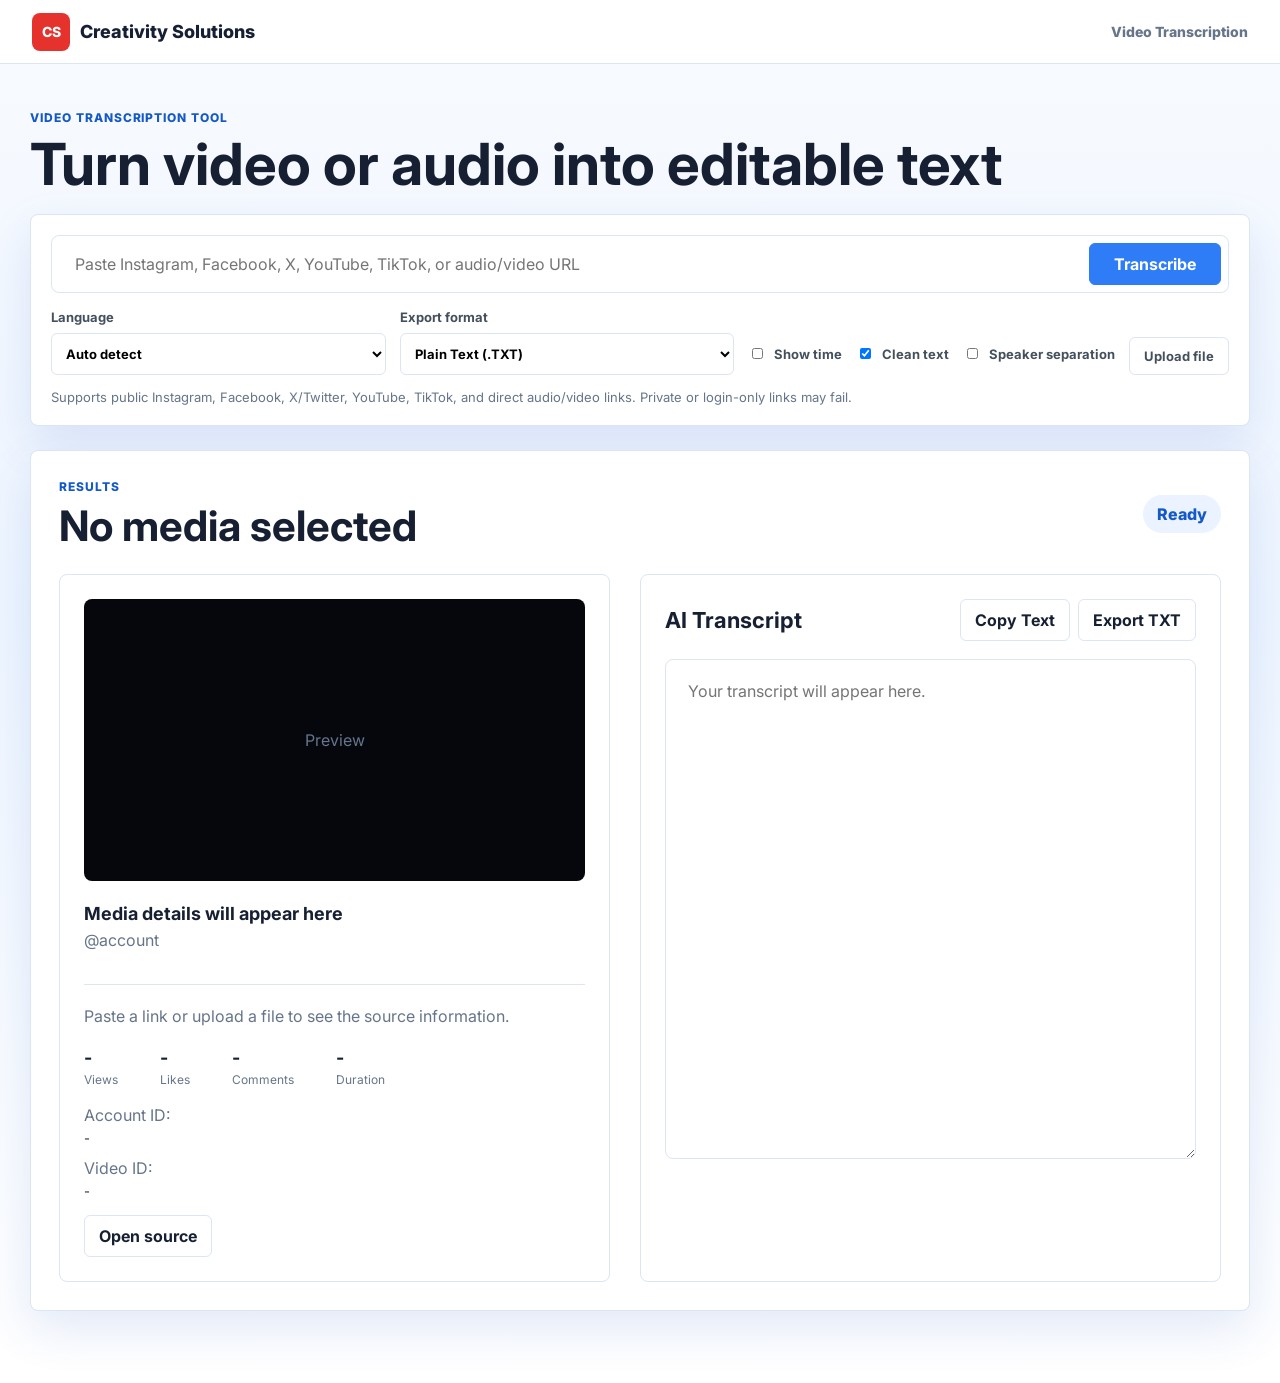
==== tools/video_transcription/frontend/index.html @ 7ec8ebfe "Add Creativity Solutions tool hub" ====
<!doctype html>
<html lang="en">
  <head>
    <meta charset="UTF-8" />
    <meta name="viewport" content="width=device-width, initial-scale=1.0" />
    <title>Video Transcription</title>
    <link rel="preconnect" href="https://fonts.googleapis.com" />
    <link rel="preconnect" href="https://fonts.gstatic.com" crossorigin />
    <link href="https://fonts.googleapis.com/css2?family=Inter:wght@400;500;600;700;800&display=swap" rel="stylesheet" />
    <link rel="stylesheet" href="styles.css?v=cs-logo" />
  </head>
  <body>
    <header class="site-header">
      <a class="brand" href="/" aria-label="Creativity Solutions home">
        <span class="brand-mark">CS</span>
        <span>Creativity Solutions</span>
      </a>
      <span class="tool-name">Video Transcription</span>
    </header>

    <main id="top" class="app-shell">
      <section class="intro">
        <p class="eyebrow">VIDEO TRANSCRIPTION TOOL</p>
        <h1>Turn video or audio into editable text</h1>
      </section>

      <section class="input-panel">
        <form class="transcript-form" id="transcriptForm" aria-label="Transcribe from link">
          <label class="sr-only" for="videoUrl">Media URL</label>
          <input id="videoUrl" name="videoUrl" type="url" placeholder="Paste Instagram, Facebook, X, YouTube, TikTok, or audio/video URL" autocomplete="url" />
          <button type="submit">Transcribe</button>
        </form>

            <div class="control-row">
          <label>
            Language
            <select id="language">
              <option selected>Auto detect</option>
              <option>English</option>
              <option>Arabic</option>
              <option>Spanish</option>
              <option>French</option>
              <option>Chinese</option>
              <option>German</option>
              <option>Italian</option>
              <option>Portuguese</option>
            </select>
          </label>

          <label>
            Export format
            <select id="format">
              <option value="txt">Plain Text (.TXT)</option>
              <option value="srt">Subtitles (.SRT)</option>
              <option value="vtt">Web Tracks (.VTT)</option>
            </select>
          </label>

          <label class="toggle"><input id="timestamps" type="checkbox" /> Show time</label>
          <label class="toggle"><input id="cleanFillers" type="checkbox" checked /> Clean text</label>
          <label class="toggle"><input id="speakerSeparation" type="checkbox" /> Speaker separation</label>

          <div class="upload-strip">
              <label for="mediaFile">Upload file</label>
              <input id="mediaFile" type="file" accept="audio/*,video/*" />
            </div>
          <p class="quality-note">Supports public Instagram, Facebook, X/Twitter, YouTube, TikTok, and direct audio/video links. Private or login-only links may fail.</p>
          </div>
      </section>

      <section class="tool-panel" id="toolPanel" aria-live="polite">
        <div class="tool-header">
          <div>
            <p class="eyebrow">RESULTS</p>
            <h2 id="detectedPlatform">No media selected</h2>
          </div>
          <div class="status" id="status">Ready</div>
        </div>

        <div class="progress" hidden id="progress"><span></span></div>
        <div class="process-note" id="processNote" hidden>Preparing...</div>

        <div class="results-grid">
          <section class="media-card">
            <div class="media-preview" id="mediaPreview">
              <span>Preview</span>
            </div>

            <div class="media-title-row">
              <div>
                <h3 id="mediaTitle">Media details will appear here</h3>
                <p id="mediaAccount">@account</p>
              </div>
            </div>

            <p class="media-description" id="mediaDescription">Paste a link or upload a file to see the source information.</p>

            <div class="stats-row">
              <div><strong id="mediaViews">-</strong><span>Views</span></div>
              <div><strong id="mediaLikes">-</strong><span>Likes</span></div>
              <div><strong id="mediaComments">-</strong><span>Comments</span></div>
              <div><strong id="mediaDuration">-</strong><span>Duration</span></div>
            </div>

            <div class="id-list">
              <div><span>Account ID:</span><code id="mediaAccountId">-</code></div>
              <div><span>Video ID:</span><code id="mediaId">-</code></div>
            </div>

            <a class="source-link" id="sourceLink" href="#" target="_blank" rel="noreferrer" hidden>Open source</a>
          </section>

          <section class="transcript-card">
            <div class="transcript-header">
              <h3>AI Transcript</h3>
              <div class="transcript-actions">
                <button id="copyBtn" type="button">Copy Text</button>
                <button id="downloadBtn" type="button">Export</button>
              </div>
            </div>
            <textarea id="transcriptOutput" spellcheck="false" placeholder="Your transcript will appear here."></textarea>
          </section>
        </div>
      </section>
    </main>

    <div class="toast" id="toast" role="status" aria-live="polite" hidden></div>
    <script src="app.js"></script>
  </body>
</html>
---- tools/video_transcription/frontend/styles.css ----
:root {
  --blue: #2f7df6;
  --blue-dark: #1559c7;
  --green: #009b5a;
  --ink: #172033;
  --muted: #66758a;
  --line: #dbe5f3;
  --panel: #ffffff;
  --soft: #f5f8ff;
  --shadow: 0 18px 48px rgba(26, 86, 190, 0.12);
}

* {
  box-sizing: border-box;
}

body {
  margin: 0;
  min-height: 100vh;
  font-family: Inter, Arial, sans-serif;
  color: var(--ink);
  background: linear-gradient(180deg, #f8fbff 0%, #eef5ff 44%, #ffffff 100%);
}

button,
input,
select,
textarea {
  font: inherit;
}

a {
  color: inherit;
  text-decoration: none;
}

.site-header {
  position: sticky;
  top: 0;
  z-index: 20;
  display: flex;
  align-items: center;
  justify-content: space-between;
  gap: 18px;
  height: 64px;
  padding: 0 32px;
  border-bottom: 1px solid var(--line);
  background: rgba(255, 255, 255, 0.92);
  backdrop-filter: blur(16px);
}

.brand {
  display: flex;
  align-items: center;
  gap: 10px;
  font-size: 18px;
  font-weight: 800;
  white-space: nowrap;
}

.brand-mark {
  display: grid;
  width: 38px;
  height: 38px;
  place-items: center;
  border-radius: 8px;
  color: #fff;
  background: #e5322d;
  font-size: 14px;
}

.tool-name {
  color: var(--muted);
  font-size: 14px;
  font-weight: 800;
  text-align: right;
}

.app-shell {
  width: min(1220px, calc(100% - 40px));
  margin: 0 auto;
  padding: 46px 0 72px;
}

.intro {
  margin-bottom: 18px;
}

.eyebrow {
  margin: 0 0 8px;
  color: var(--blue-dark);
  font-size: 12px;
  font-weight: 800;
  letter-spacing: 0.08em;
}

h1,
h2,
h3,
p {
  margin-top: 0;
}

h1 {
  margin-bottom: 0;
  font-size: clamp(38px, 6vw, 58px);
  line-height: 1.08;
}

.input-panel,
.tool-panel,
.media-card,
.transcript-card {
  border: 1px solid var(--line);
  border-radius: 8px;
  background: var(--panel);
}

.input-panel,
.tool-panel {
  box-shadow: var(--shadow);
}

.input-panel {
  display: grid;
  gap: 16px;
  margin-bottom: 24px;
  padding: 20px;
}

.transcript-form {
  display: flex;
  min-height: 56px;
  padding: 7px;
  border: 1px solid var(--line);
  border-radius: 8px;
  background: #fff;
}

.transcript-form input {
  flex: 1;
  min-width: 0;
  border: 0;
  outline: 0;
  padding: 0 16px;
  color: var(--ink);
}

.transcript-form button,
.transcript-actions button,
.upload-strip label,
.source-link {
  border: 1px solid var(--line);
  border-radius: 6px;
  padding: 10px 14px;
  background: #fff;
  color: var(--ink);
  font-weight: 700;
  cursor: pointer;
}

.transcript-actions button.success {
  border-color: #16a34a;
  color: #166534;
  background: #dcfce7;
}

.transcript-form button {
  border-color: var(--blue);
  color: #fff;
  background: var(--blue);
  padding-inline: 24px;
}

.control-row {
  display: grid;
  grid-template-columns: 1fr 1fr auto auto auto auto;
  align-items: end;
  gap: 14px;
}

.control-row label {
  display: grid;
  gap: 8px;
  color: #44505d;
  font-size: 13px;
  font-weight: 700;
}

.control-row select {
  min-height: 42px;
  border: 1px solid var(--line);
  border-radius: 6px;
  padding: 0 10px;
  background: #fff;
}

.toggle {
  grid-template-columns: 18px max-content;
  align-items: center;
  min-height: 42px;
}

.upload-strip input {
  position: absolute;
  width: 1px;
  height: 1px;
  overflow: hidden;
  opacity: 0;
}

.quality-note {
  grid-column: 1 / -1;
  margin: 0;
  color: var(--muted);
  font-size: 13px;
}

.tool-panel {
  padding: 28px;
}

.tool-header,
.transcript-header,
.media-title-row,
.stats-row {
  display: flex;
  align-items: center;
  justify-content: space-between;
  gap: 18px;
}

.tool-header {
  min-width: 0;
}

.tool-header > div:first-child {
  min-width: 0;
}

.tool-header h2 {
  margin-bottom: 0;
  font-size: clamp(28px, 4vw, 42px);
  overflow-wrap: anywhere;
  line-height: 1.15;
}

.status {
  flex: 0 0 auto;
  padding: 9px 14px;
  border-radius: 999px;
  color: var(--blue-dark);
  background: #eaf3ff;
  font-weight: 800;
}

.progress {
  height: 8px;
  margin: 18px 0 0;
  overflow: hidden;
  border-radius: 999px;
  background: #e7eefb;
}

.progress span {
  display: block;
  width: 45%;
  height: 100%;
  border-radius: inherit;
  background: linear-gradient(90deg, var(--blue), #6d5dfc);
  animation: loading 1.1s infinite ease-in-out;
}

.process-note {
  margin-top: 10px;
  color: var(--muted);
  font-size: 14px;
}

@keyframes loading {
  0% {
    transform: translateX(-80%);
  }
  100% {
    transform: translateX(240%);
  }
}

@keyframes pulse {
  0%,
  100% {
    opacity: 0.45;
  }
  50% {
    opacity: 1;
  }
}

.results-grid {
  display: grid;
  grid-template-columns: minmax(340px, 0.95fr) minmax(420px, 1fr);
  gap: 30px;
  margin-top: 24px;
}

.media-card,
.transcript-card {
  padding: 24px;
}

.media-preview {
  display: grid;
  width: 100%;
  aspect-ratio: 16 / 9;
  max-height: 520px;
  place-items: center;
  overflow: hidden;
  border-radius: 8px;
  color: var(--muted);
  background: #05070d;
  text-align: center;
  padding: 16px;
}

.media-preview.portrait {
  width: min(100%, 330px);
  aspect-ratio: 9 / 16;
  margin-inline: auto;
}

.media-preview.square {
  width: min(100%, 430px);
  aspect-ratio: 1 / 1;
  margin-inline: auto;
}

.media-preview.loading span {
  animation: pulse 1.1s ease-in-out infinite;
}

.media-preview img,
.media-preview video {
  width: 100%;
  height: 100%;
  object-fit: contain;
  background: #05070d;
}

.poster-button {
  position: relative;
  width: 100%;
  height: 100%;
  overflow: hidden;
  border: 0;
  padding: 0;
  background: #05070d;
  cursor: pointer;
}

.poster-button img {
  display: block;
  width: 100%;
  height: 100%;
  object-fit: contain;
}

.poster-button.poster-failed {
  display: grid;
  place-items: center;
  color: #dbeafe;
  font-weight: 800;
}


.media-title-row {
  align-items: flex-start;
  margin-top: 22px;
  padding-bottom: 18px;
  border-bottom: 1px solid var(--line);
}

.media-title-row h3 {
  margin-bottom: 6px;
  font-size: 18px;
  overflow-wrap: anywhere;
}

.media-title-row p,
.media-description,
.stats-row span,
.id-list span {
  color: var(--muted);
}

.media-description {
  margin: 18px 0;
  line-height: 1.65;
}

.stats-row {
  justify-content: flex-start;
  gap: 42px;
  margin-bottom: 18px;
}

.stats-row div {
  display: grid;
  gap: 4px;
}

.stats-row strong {
  font-size: 18px;
}

.stats-row span {
  font-size: 12px;
}

.id-list {
  display: grid;
  gap: 12px;
  margin-bottom: 16px;
}

.id-list div {
  display: grid;
  gap: 5px;
}

.id-list code {
  font-family: Inter, Arial, sans-serif;
  font-size: 13px;
}

.source-link {
  display: inline-flex;
  align-items: center;
}

.transcript-card {
  min-width: 0;
}

.transcript-header {
  margin-bottom: 18px;
}

.transcript-header h3 {
  margin-bottom: 0;
  font-size: 22px;
}

.transcript-actions {
  display: flex;
  gap: 8px;
}

textarea {
  width: 100%;
  min-height: 500px;
  resize: vertical;
  border: 1px solid var(--line);
  border-radius: 8px;
  outline: 0;
  padding: 18px 22px;
  color: #111827;
  line-height: 1.7;
  background: #fff;
}

textarea[dir="rtl"] {
  text-align: right;
}

textarea::selection {
  background: #dbeafe;
}

.sr-only {
  position: absolute;
  width: 1px;
  height: 1px;
  overflow: hidden;
  clip: rect(0, 0, 0, 0);
}

.toast {
  position: fixed;
  right: 24px;
  bottom: 24px;
  z-index: 40;
  max-width: min(360px, calc(100vw - 32px));
  border-radius: 8px;
  padding: 14px 16px;
  color: #fff;
  background: #172033;
  font-weight: 800;
  box-shadow: 0 18px 48px rgba(15, 23, 42, 0.24);
}

.toast.success {
  background: #16a34a;
}

.toast.error {
  background: #dc2626;
}

@media (max-width: 980px) {
  .control-row,
  .results-grid {
    grid-template-columns: 1fr;
  }

  .transcript-form,
  .tool-header,
  .transcript-header,
  .stats-row {
    align-items: stretch;
    flex-direction: column;
  }

  .transcript-form {
    display: grid;
  }

  .transcript-form input,
  .transcript-form button {
    min-height: 48px;
  }
}

@media (max-width: 560px) {
  .site-header {
    height: auto;
    align-items: flex-start;
    flex-direction: column;
    padding: 16px 20px;
  }

  .tool-name {
    text-align: left;
  }
}
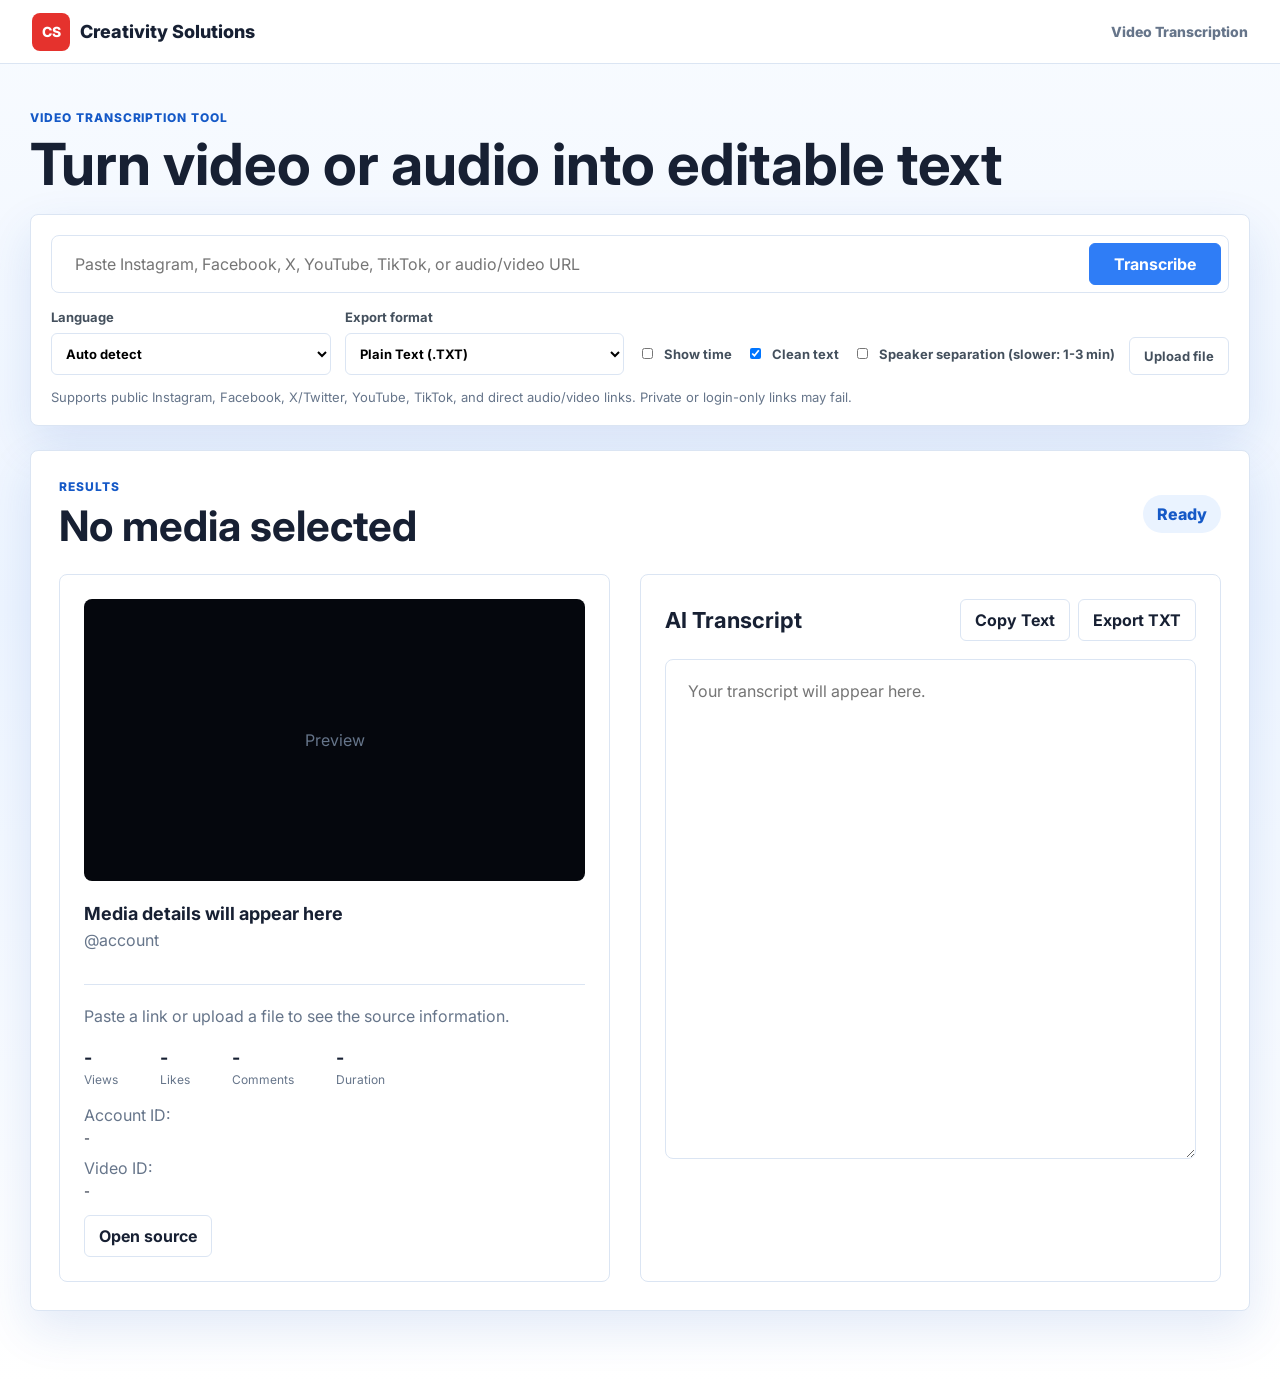
==== commit 582f86fd: "Clarify slower speaker separation mode" ====
--- a/tools/video_transcription/frontend/index.html
+++ b/tools/video_transcription/frontend/index.html
@@ -58,7 +58,7 @@
 
           <label class="toggle"><input id="timestamps" type="checkbox" /> Show time</label>
           <label class="toggle"><input id="cleanFillers" type="checkbox" checked /> Clean text</label>
-          <label class="toggle"><input id="speakerSeparation" type="checkbox" /> Speaker separation</label>
+          <label class="toggle"><input id="speakerSeparation" type="checkbox" /> Speaker separation (slower: 1-3 min)</label>
 
           <div class="upload-strip">
               <label for="mediaFile">Upload file</label>
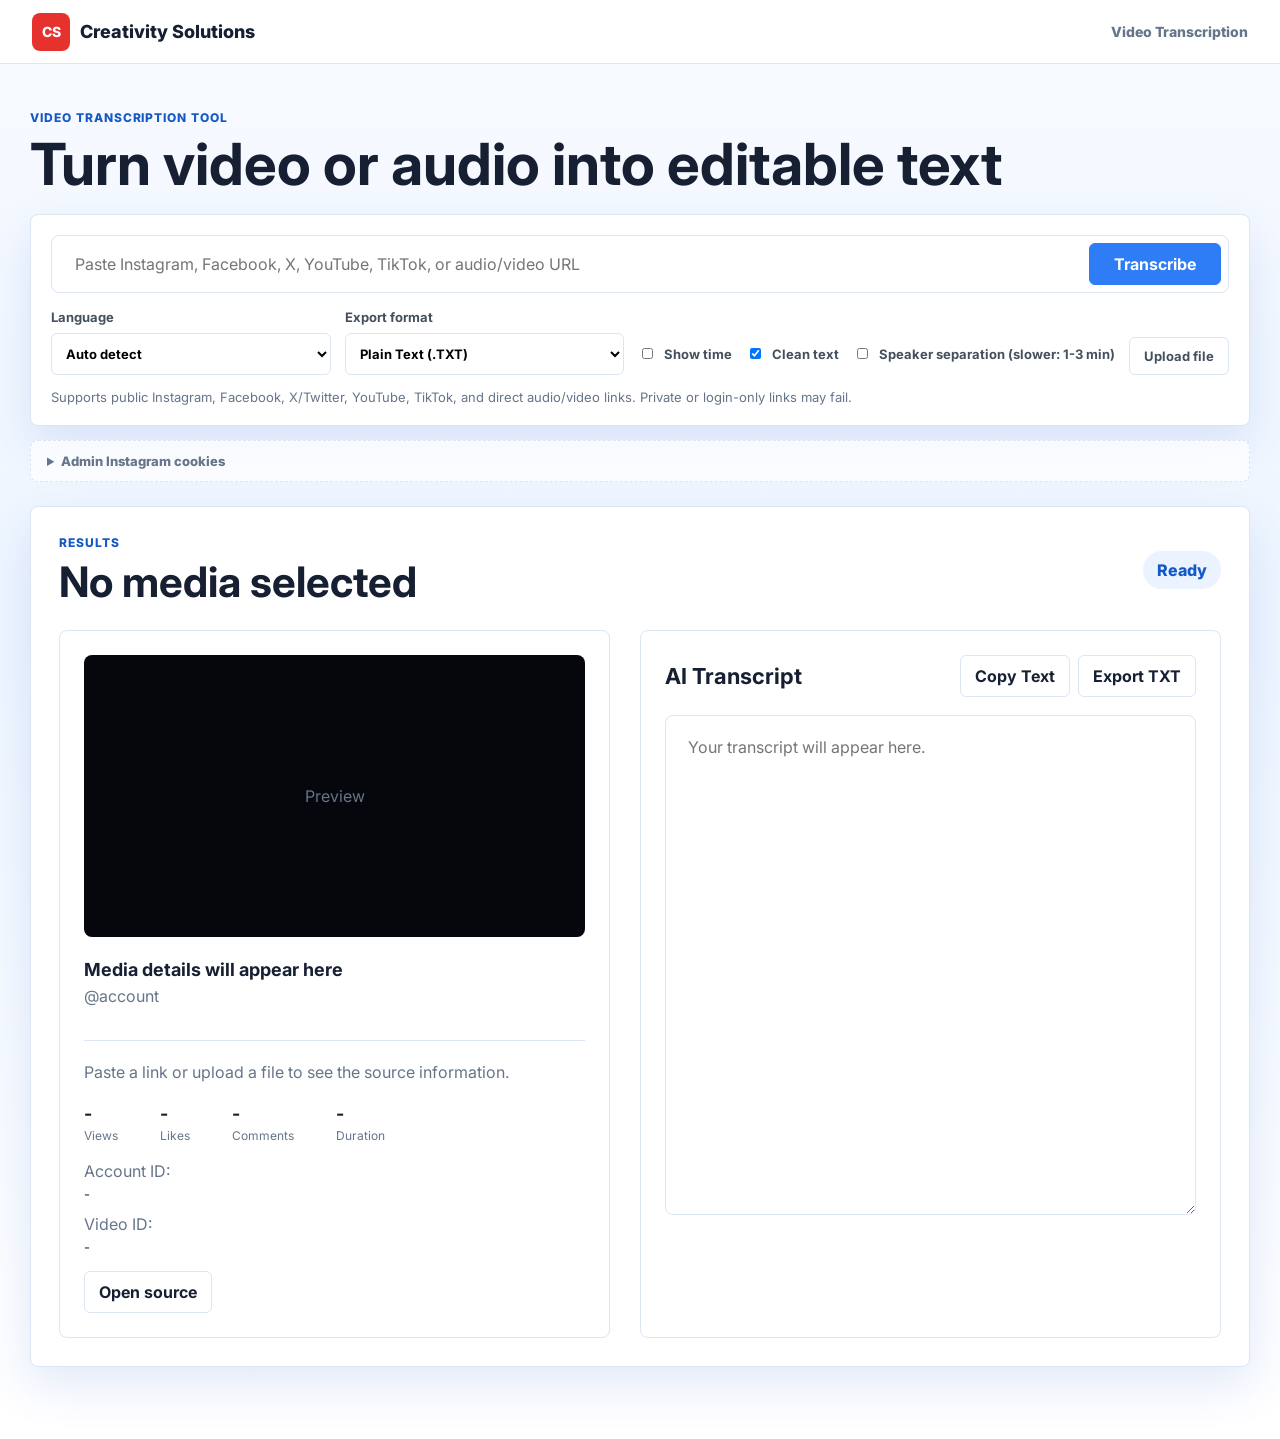
==== commit 4f8df62f: "Add protected Instagram cookies upload" ====
--- a/tools/video_transcription/frontend/index.html
+++ b/tools/video_transcription/frontend/index.html
@@ -7,7 +7,7 @@
     <link rel="preconnect" href="https://fonts.googleapis.com" />
     <link rel="preconnect" href="https://fonts.gstatic.com" crossorigin />
     <link href="https://fonts.googleapis.com/css2?family=Inter:wght@400;500;600;700;800&display=swap" rel="stylesheet" />
-    <link rel="stylesheet" href="styles.css?v=cs-logo" />
+    <link rel="stylesheet" href="styles.css?v=ig-cookies" />
   </head>
   <body>
     <header class="site-header">
@@ -68,6 +68,22 @@
           </div>
       </section>
 
+      <details class="admin-cookies">
+        <summary>Admin Instagram cookies</summary>
+        <form id="cookieAdminForm" class="cookie-admin-form" aria-label="Upload Instagram cookies">
+          <label>
+            Admin token
+            <input id="cookieAdminToken" type="password" autocomplete="off" placeholder="YTDLP_COOKIES_ADMIN_TOKEN" />
+          </label>
+          <label>
+            Instagram cookies.txt
+            <input id="cookieAdminFile" type="file" accept=".txt,text/plain" />
+          </label>
+          <button type="submit">Save cookies</button>
+        </form>
+        <p id="cookieAdminStatus" class="cookie-admin-status">Checking cookie status...</p>
+      </details>
+
       <section class="tool-panel" id="toolPanel" aria-live="polite">
         <div class="tool-header">
           <div>
@@ -125,6 +141,6 @@
     </main>
 
     <div class="toast" id="toast" role="status" aria-live="polite" hidden></div>
-    <script src="app.js"></script>
+    <script src="app.js?v=ig-cookies"></script>
   </body>
 </html>
--- a/tools/video_transcription/frontend/styles.css
+++ b/tools/video_transcription/frontend/styles.css
@@ -542,3 +542,64 @@
     text-align: left;
   }
 }
+
+.admin-cookies {
+  margin: -10px 0 24px;
+  border: 1px dashed var(--line);
+  border-radius: 8px;
+  background: rgba(255, 255, 255, 0.72);
+  padding: 12px 16px;
+}
+
+.admin-cookies summary {
+  cursor: pointer;
+  color: var(--muted);
+  font-size: 13px;
+  font-weight: 800;
+}
+
+.cookie-admin-form {
+  display: grid;
+  grid-template-columns: minmax(180px, 1fr) minmax(220px, 1fr) auto;
+  gap: 12px;
+  align-items: end;
+  margin-top: 14px;
+}
+
+.cookie-admin-form label {
+  display: grid;
+  gap: 7px;
+  color: #44505d;
+  font-size: 13px;
+  font-weight: 700;
+}
+
+.cookie-admin-form input {
+  min-height: 42px;
+  border: 1px solid var(--line);
+  border-radius: 6px;
+  padding: 8px 10px;
+  background: #fff;
+}
+
+.cookie-admin-form button {
+  min-height: 42px;
+  border: 1px solid var(--blue);
+  border-radius: 6px;
+  padding: 0 14px;
+  color: #fff;
+  background: var(--blue);
+  font-weight: 800;
+  cursor: pointer;
+}
+
+.cookie-admin-status {
+  margin: 10px 0 0;
+  color: var(--muted);
+  font-size: 13px;
+}
+@media (max-width: 720px) {
+  .cookie-admin-form {
+    grid-template-columns: 1fr;
+  }
+}
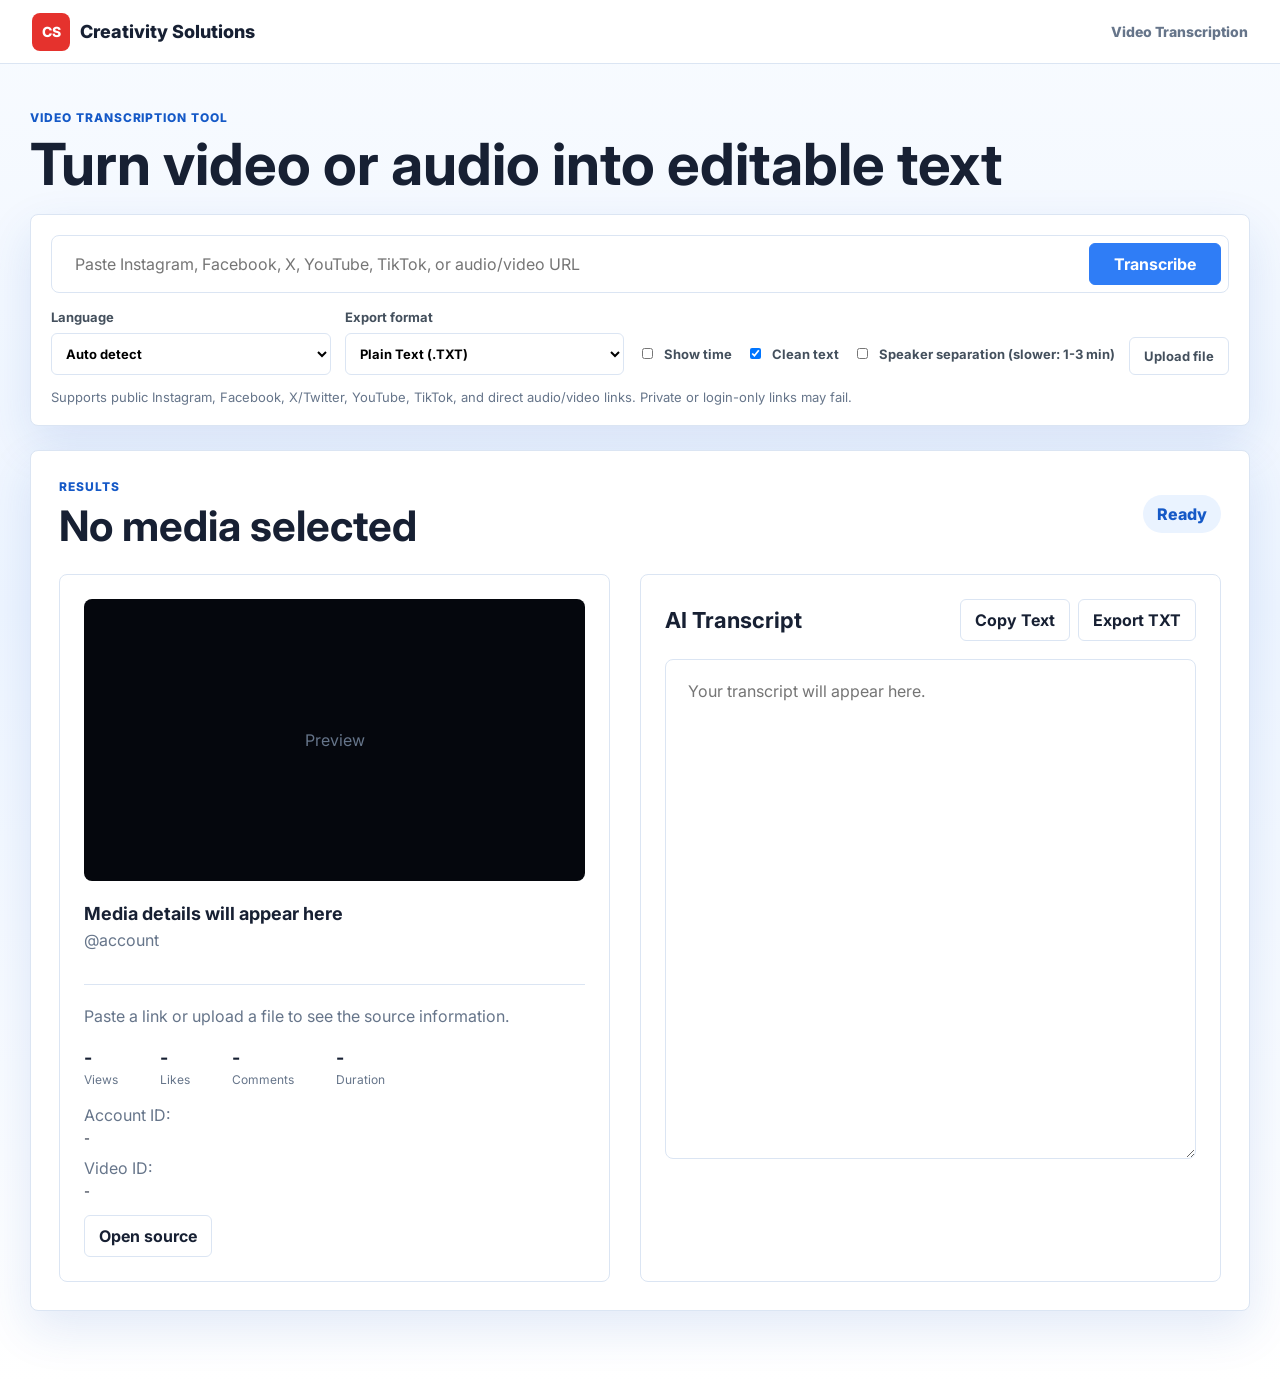
==== commit e6d4877e: "Hide Instagram cookies admin panel" ====
--- a/tools/video_transcription/frontend/index.html
+++ b/tools/video_transcription/frontend/index.html
@@ -68,7 +68,7 @@
           </div>
       </section>
 
-      <details class="admin-cookies">
+      <details class="admin-cookies" id="cookieAdminPanel" hidden>
         <summary>Admin Instagram cookies</summary>
         <form id="cookieAdminForm" class="cookie-admin-form" aria-label="Upload Instagram cookies">
           <label>
